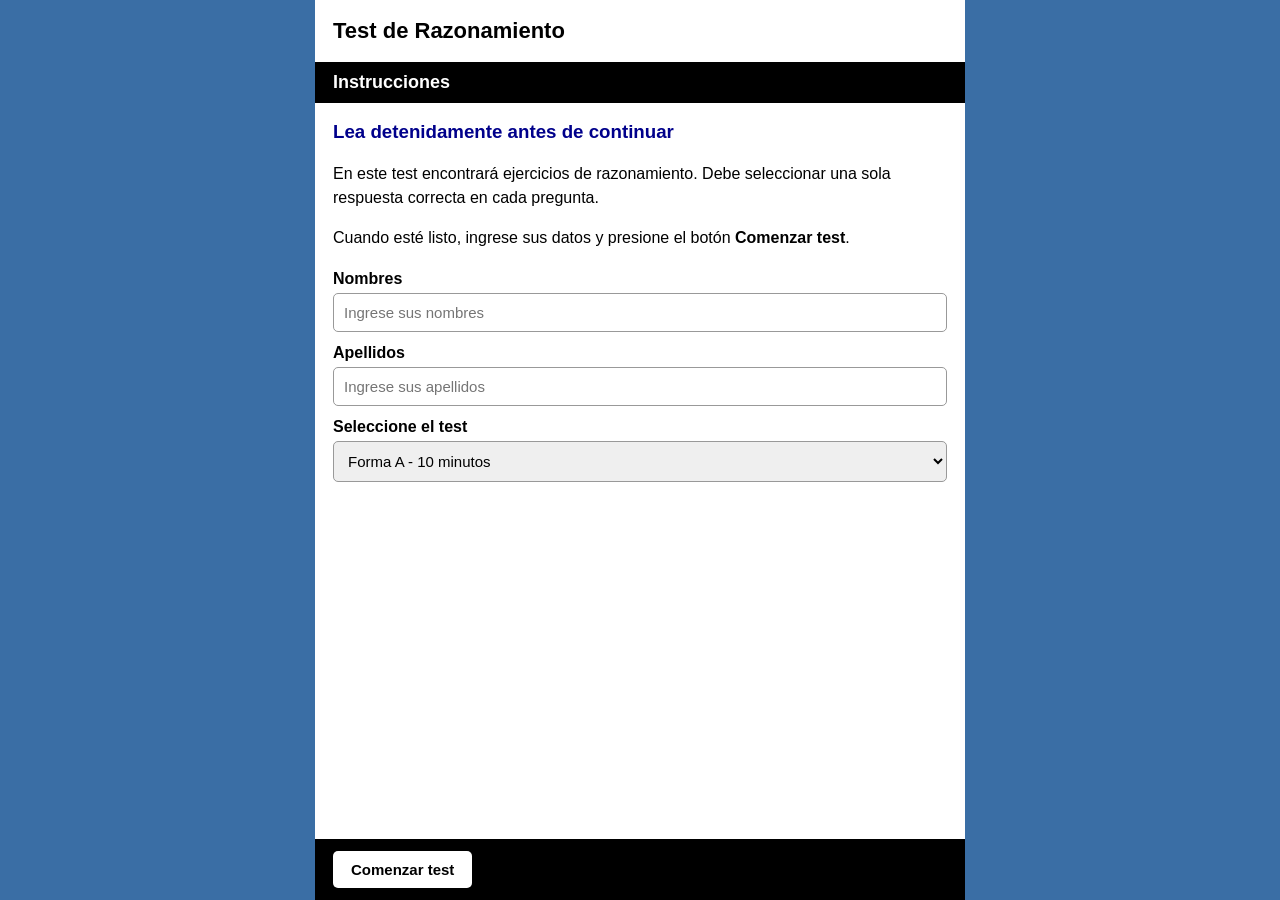
==== html/index.html @ a4586a3c "prueba de HTML" ====
<!DOCTYPE html>
<html lang="es">
<head>
  <meta charset="UTF-8">
  <meta name="viewport" content="width=device-width, initial-scale=1.0">
  <title>Test de Razonamiento</title>
  <link rel="stylesheet" href="style.css">
</head>
<body>

  <div class="corpus">

    <div class="header">
      <h1>Test de Razonamiento</h1>
      <h2>Instrucciones</h2>
    </div>

    <div class="body">
      <h3>Lea detenidamente antes de continuar</h3>

      <p>
        En este test encontrará ejercicios de razonamiento.  
        Debe seleccionar una sola respuesta correcta en cada pregunta.
      </p>

      <p>
        Cuando esté listo, ingrese sus datos y presione el botón
        <strong>Comenzar test</strong>.
      </p>

      <form>
        <label for="nombres">Nombres</label>
        <input type="text" id="nombres" placeholder="Ingrese sus nombres">

        <label for="apellidos">Apellidos</label>
        <input type="text" id="apellidos" placeholder="Ingrese sus apellidos">

        <label for="tipoTest">Seleccione el test</label>
        <select id="tipoTest">
          <option value="A">Forma A - 10 minutos</option>
          <option value="B">Forma B - 12 minutos</option>
        </select>
      </form>
    </div>

    <div class="footer">
      <button onclick="comenzarTest()">Comenzar test</button>
    </div>

  </div>

  <script src="script.js"></script>
</body>
</html>
---- html/style.css ----
* {
  box-sizing: border-box;
}

html, body {
  height: 100%;
  margin: 0;
  padding: 0;
}

body {
  font-family: Arial, sans-serif;
  background-color: rgb(58, 110, 165);
}

.corpus {
  max-width: 650px;
  min-height: 100vh;
  background-color: white;
  margin: 0 auto;
  display: flex;
  flex-direction: column;
}

.header h1 {
  margin: 0;
  padding: 18px;
  font-size: 22px;
}

.header h2 {
  margin: 0;
  padding: 10px 18px;
  background-color: black;
  color: white;
  font-size: 18px;
}

.body {
  flex: 1;
  padding: 18px;
}

.body h3 {
  color: darkblue;
  margin-top: 0;
}

p {
  font-size: 16px;
  line-height: 1.5;
}

form {
  margin-top: 20px;
}

label {
  display: block;
  margin-top: 12px;
  margin-bottom: 5px;
  font-weight: bold;
}

input, select {
  width: 100%;
  padding: 10px;
  font-size: 15px;
  border: 1px solid #999;
  border-radius: 5px;
}

.footer {
  background-color: black;
  padding: 12px 18px;
}

button {
  background-color: white;
  color: black;
  border: none;
  padding: 10px 18px;
  font-size: 15px;
  cursor: pointer;
  border-radius: 5px;
  font-weight: bold;
}

button:hover {
  background-color: #ddd;
}

.questionimg {
  display: block;
  max-width: 100%;
  margin: 15px auto;
  border: 1px solid black;
}

.opcion {
  display: block;
  margin: 12px 0;
  padding: 10px;
  border: 1px solid #aaa;
  border-radius: 5px;
  cursor: pointer;
}

.info-test {
  background-color: #f1f1f1;
  padding: 10px;
  margin-bottom: 15px;
  border-left: 5px solid darkblue;
}

.temporizador {
  font-size: 20px;
  font-weight: bold;
  color: darkred;
}
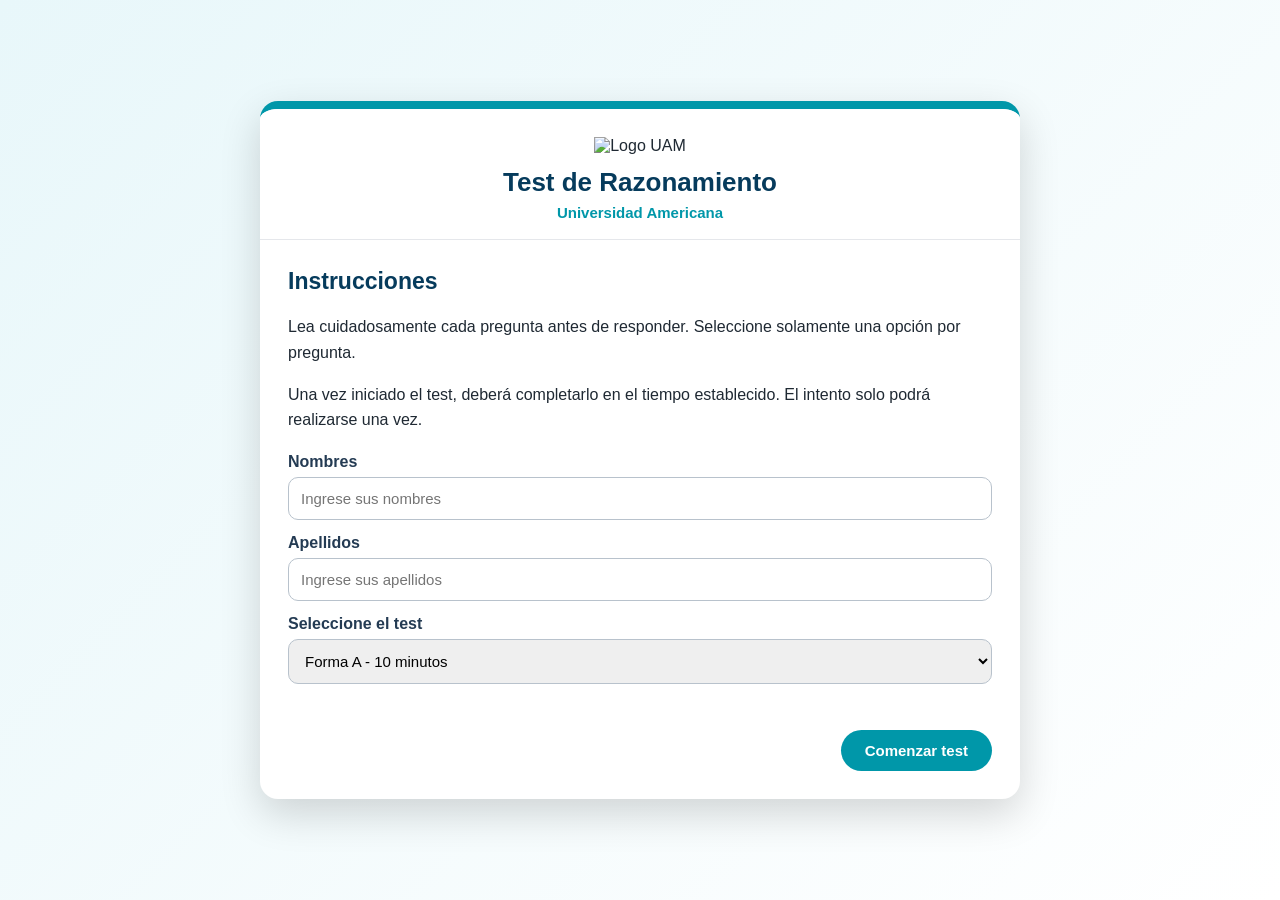
==== commit 6e935784: "mejorando" ====
--- a/html/index.html
+++ b/html/index.html
@@ -3,51 +3,56 @@
 <head>
   <meta charset="UTF-8">
   <meta name="viewport" content="width=device-width, initial-scale=1.0">
-  <title>Test de Razonamiento</title>
+  <title>Test de Razonamiento - UAM</title>
   <link rel="stylesheet" href="style.css">
 </head>
 <body>
 
-  <div class="corpus">
+  <main class="contenedor">
 
-    <div class="header">
-      <h1>Test de Razonamiento</h1>
-      <h2>Instrucciones</h2>
-    </div>
+    <section class="tarjeta">
 
-    <div class="body">
-      <h3>Lea detenidamente antes de continuar</h3>
+      <div class="encabezado">
+        <img class="logo-uam" src="https://logosnicas.com/wp-content/uploads/2022/08/universidad_americana_2020.png" alt="Logo UAM">
+        <h1>Test de Razonamiento</h1>
+        <p>Universidad Americana</p>
+      </div>
 
-      <p>
-        En este test encontrará ejercicios de razonamiento.  
-        Debe seleccionar una sola respuesta correcta en cada pregunta.
-      </p>
+      <div class="contenido">
+        <h2>Instrucciones</h2>
 
-      <p>
-        Cuando esté listo, ingrese sus datos y presione el botón
-        <strong>Comenzar test</strong>.
-      </p>
+        <p>
+          Lea cuidadosamente cada pregunta antes de responder.  
+          Seleccione solamente una opción por pregunta.
+        </p>
 
-      <form>
-        <label for="nombres">Nombres</label>
-        <input type="text" id="nombres" placeholder="Ingrese sus nombres">
+        <p>
+          Una vez iniciado el test, deberá completarlo en el tiempo establecido.
+          El intento solo podrá realizarse una vez.
+        </p>
 
-        <label for="apellidos">Apellidos</label>
-        <input type="text" id="apellidos" placeholder="Ingrese sus apellidos">
+        <form class="formulario">
+          <label for="nombres">Nombres</label>
+          <input type="text" id="nombres" placeholder="Ingrese sus nombres">
 
-        <label for="tipoTest">Seleccione el test</label>
-        <select id="tipoTest">
-          <option value="A">Forma A - 10 minutos</option>
-          <option value="B">Forma B - 12 minutos</option>
-        </select>
-      </form>
-    </div>
+          <label for="apellidos">Apellidos</label>
+          <input type="text" id="apellidos" placeholder="Ingrese sus apellidos">
 
-    <div class="footer">
-      <button onclick="comenzarTest()">Comenzar test</button>
-    </div>
+          <label for="tipoTest">Seleccione el test</label>
+          <select id="tipoTest">
+            <option value="A">Forma A - 10 minutos</option>
+            <option value="B">Forma B - 12 minutos</option>
+          </select>
+        </form>
+      </div>
 
-  </div>
+      <div class="acciones">
+        <button onclick="comenzarTest()">Comenzar test</button>
+      </div>
+
+    </section>
+
+  </main>
 
   <script src="script.js"></script>
 </body>
--- a/html/style.css
+++ b/html/style.css
@@ -3,118 +3,219 @@
 }
 
 html, body {
-  height: 100%;
   margin: 0;
   padding: 0;
+  min-height: 100%;
 }
 
 body {
-  font-family: Arial, sans-serif;
-  background-color: rgb(58, 110, 165);
-}
-
-.corpus {
-  max-width: 650px;
+  font-family: Arial, Helvetica, sans-serif;
+  background: linear-gradient(135deg, #e8f7fa, #ffffff);
+  color: #1f2933;
+}
+
+.contenedor {
   min-height: 100vh;
-  background-color: white;
-  margin: 0 auto;
   display: flex;
-  flex-direction: column;
-}
-
-.header h1 {
+  justify-content: center;
+  align-items: center;
+  padding: 25px;
+}
+
+.tarjeta {
+  width: 100%;
+  max-width: 760px;
+  background: white;
+  border-radius: 18px;
+  box-shadow: 0 15px 40px rgba(0, 0, 0, 0.16);
+  overflow: hidden;
+  border-top: 8px solid #0097a9;
+}
+
+.encabezado {
+  text-align: center;
+  padding: 28px 25px 18px;
+  background: #ffffff;
+  border-bottom: 1px solid #e5e7eb;
+}
+
+.logo-uam {
+  width: 180px;
+  max-width: 80%;
+  margin-bottom: 12px;
+}
+
+.encabezado h1 {
   margin: 0;
-  padding: 18px;
-  font-size: 22px;
-}
-
-.header h2 {
-  margin: 0;
-  padding: 10px 18px;
-  background-color: black;
-  color: white;
-  font-size: 18px;
-}
-
-.body {
-  flex: 1;
-  padding: 18px;
-}
-
-.body h3 {
-  color: darkblue;
+  font-size: 26px;
+  color: #063b5c;
+}
+
+.encabezado p {
+  margin: 6px 0 0;
+  color: #0097a9;
+  font-weight: bold;
+  font-size: 15px;
+}
+
+.contenido {
+  padding: 28px;
+}
+
+.contenido h2 {
   margin-top: 0;
-}
-
-p {
+  color: #063b5c;
+  font-size: 23px;
+}
+
+.contenido p {
+  line-height: 1.6;
   font-size: 16px;
-  line-height: 1.5;
-}
-
-form {
+}
+
+.formulario {
   margin-top: 20px;
 }
 
 label {
   display: block;
-  margin-top: 12px;
-  margin-bottom: 5px;
-  font-weight: bold;
+  margin-top: 14px;
+  margin-bottom: 6px;
+  font-weight: bold;
+  color: #243b53;
 }
 
 input, select {
   width: 100%;
-  padding: 10px;
-  font-size: 15px;
-  border: 1px solid #999;
-  border-radius: 5px;
-}
-
-.footer {
-  background-color: black;
-  padding: 12px 18px;
+  padding: 12px;
+  border: 1px solid #b8c2cc;
+  border-radius: 10px;
+  font-size: 15px;
+  outline: none;
+}
+
+input:focus, select:focus {
+  border-color: #0097a9;
+  box-shadow: 0 0 0 3px rgba(0, 151, 169, 0.15);
+}
+
+.acciones {
+  padding: 18px 28px 28px;
+  text-align: right;
 }
 
 button {
-  background-color: white;
-  color: black;
+  background: #0097a9;
+  color: white;
   border: none;
-  padding: 10px 18px;
-  font-size: 15px;
+  padding: 12px 24px;
+  font-size: 15px;
+  border-radius: 999px;
   cursor: pointer;
-  border-radius: 5px;
-  font-weight: bold;
+  font-weight: bold;
+  transition: 0.2s;
 }
 
 button:hover {
-  background-color: #ddd;
-}
-
-.questionimg {
-  display: block;
-  max-width: 100%;
-  margin: 15px auto;
-  border: 1px solid black;
+  background: #007d8c;
+  transform: translateY(-1px);
+}
+
+.panel-info {
+  background: #f0fbfd;
+  border-left: 5px solid #0097a9;
+  padding: 15px 18px;
+  border-radius: 12px;
+  margin-bottom: 22px;
+}
+
+.panel-info p {
+  margin: 7px 0;
+  font-size: 15px;
+}
+
+.temporizador {
+  color: #c1121f;
+  font-weight: bold;
+  font-size: 18px;
+}
+
+.pregunta-box {
+  background: #f8fafc;
+  border: 1px solid #d9e2ec;
+  border-radius: 14px;
+  padding: 18px;
+  margin-bottom: 20px;
+}
+
+.pregunta-box p {
+  margin: 0;
+  font-size: 18px;
+  font-weight: bold;
+}
+
+.opciones {
+  display: grid;
+  gap: 12px;
 }
 
 .opcion {
-  display: block;
-  margin: 12px 0;
-  padding: 10px;
-  border: 1px solid #aaa;
-  border-radius: 5px;
+  display: flex;
+  align-items: center;
+  gap: 10px;
+  padding: 14px;
+  background: white;
+  border: 1px solid #d9e2ec;
+  border-radius: 12px;
   cursor: pointer;
-}
-
-.info-test {
-  background-color: #f1f1f1;
-  padding: 10px;
-  margin-bottom: 15px;
-  border-left: 5px solid darkblue;
-}
-
-.temporizador {
-  font-size: 20px;
-  font-weight: bold;
-  color: darkred;
+  transition: 0.2s;
+}
+
+.opcion:hover {
+  border-color: #0097a9;
+  background: #f0fbfd;
+}
+
+.opcion input {
+  width: auto;
+}
+
+.mensaje-final {
+  text-align: center;
+  padding: 45px 28px;
+}
+
+.mensaje-final h2 {
+  color: #0097a9;
+  font-size: 30px;
+}
+
+.final .acciones {
+  text-align: center;
+}
+
+@media (max-width: 600px) {
+  .contenedor {
+    padding: 12px;
+  }
+
+  .tarjeta {
+    border-radius: 12px;
+  }
+
+  .contenido {
+    padding: 20px;
+  }
+
+  .acciones {
+    padding: 15px 20px 22px;
+  }
+
+  .encabezado h1 {
+    font-size: 22px;
+  }
+
+  button {
+    width: 100%;
+  }
 }
